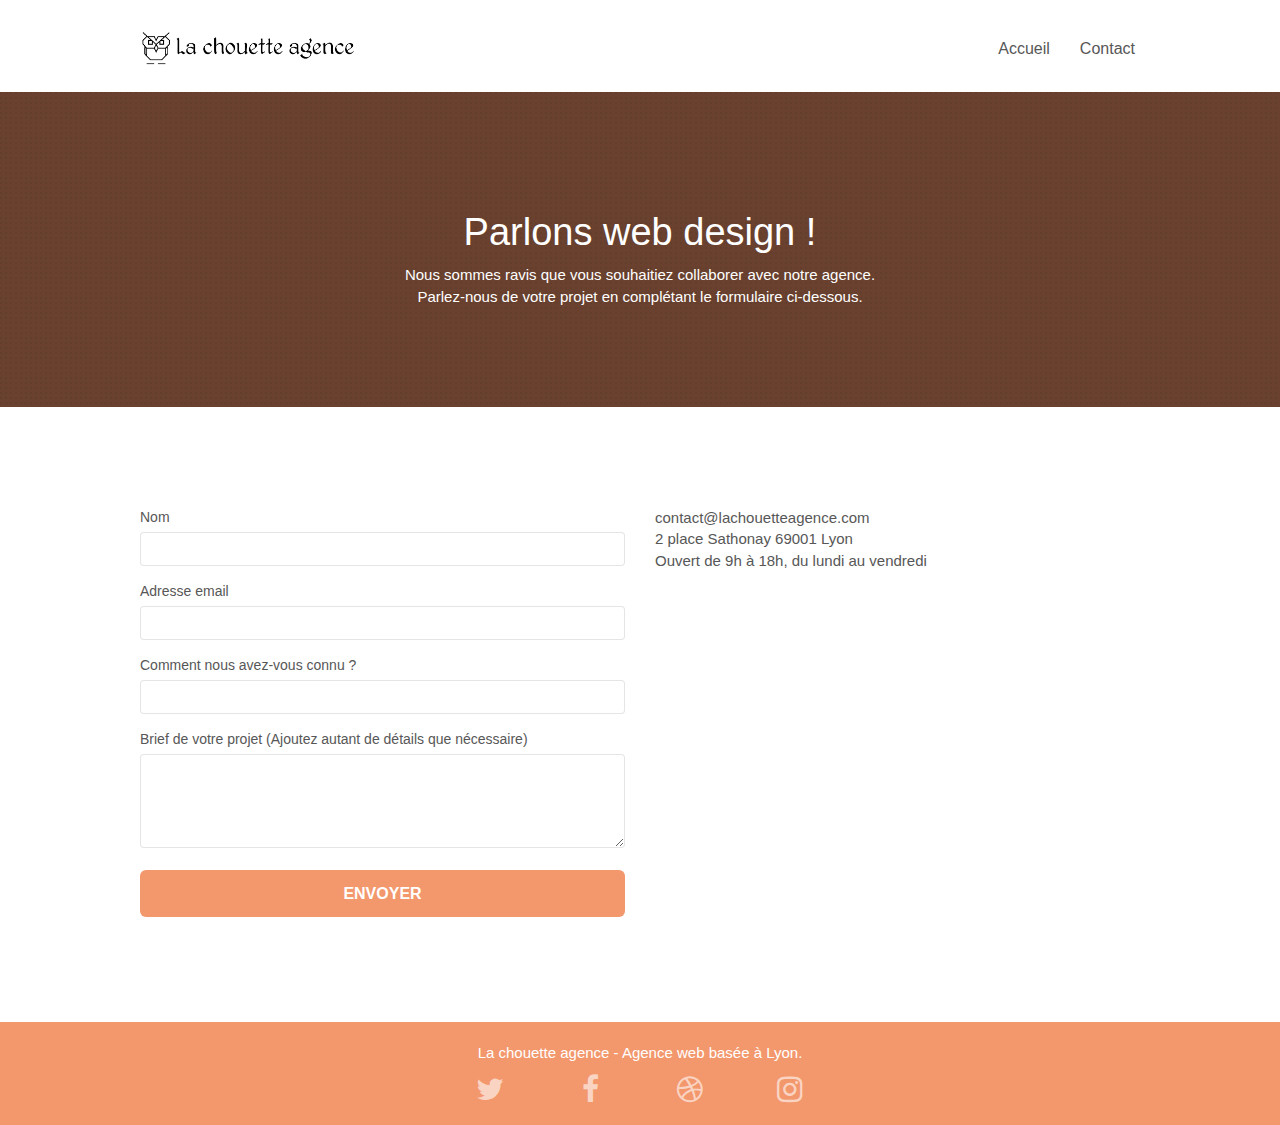
==== Contact.html @ 0afc6203 "modif contact" ====
<!doctype html>
<html lang="Fr">
<head>
    <meta charset="utf-8">
    <meta name="description" content="Contacter la chouette agence">
    <meta name="viewport" content="width=device-width, initial-scale=1.0, viewport-fit=cover">
    <link rel="shortcut icon" type="image/png" href="favicon.jpg">
    
	<link rel="stylesheet" type="text/css" href="./css/bootstrap.min.css">
	
	<link rel="stylesheet" type="text/css" href="style.css">
	<link rel="stylesheet" type="text/css" href="./css/font-awesome.min.css">
	<link rel="stylesheet" type="text/css" href="./css/et-line.min.css">
	
    
	<script src="./js/jquery-2.1.0.min.js"></script>
	<script src="./js/bootstrap.min.js"></script>
	<script src="./js/blocs.min.js"></script>
	<script src="./js/jqBootstrapValidation.min.js"></script>
	<script src="./js/formHandler.min.js"></script>
    <title>Contact</title>

    
<!-- Analytics -->
 
<!-- Analytics END -->
    
</head>
<body>
<!-- Principal conteneur -->
<div class="page-container">
    
<!-- bloc-0 -->
<div class="bloc bgc-white l-bloc " id="bloc-0">
	<div class="container bloc-sm">
		<nav class="navbar row">
			<div class="navbar-header">
				<a class="navbar-brand" href="index.html"><img src="img/la-chouette-agence.png" alt="Lyon web design logo" height="40" /></a>
				<button id="nav-toggle" type="button" class="ui-navbar-toggle navbar-toggle" data-toggle="collapse" data-target=".navbar-1">
					<span class="sr-only">Toggle navigation</span><span class="icon-bar"></span><span class="icon-bar"></span><span class="icon-bar"></span>
				</button>
			</div>
			<div class="collapse navbar-collapse navbar-1 special-dropdown-nav">
				<ul class="site-navigation nav navbar-nav">
					<li>
						<a href="index.html">Accueil</a>
					</li>
					<li>
					</li>
					<li>
						<a href="page2.html">Contact</a>
					</li>
				</ul>
			</div>
		</nav>
	</div>
</div>
<!-- bloc-0 END -->

<!-- bloc-6 -->
<div class="bloc bg-dots-bg bg-repeat bgc-atomic-tangerine d-bloc bloc-bg-texture texture-paper" id="bloc-6">
	<div class="filtreblack"></div>
	<div class="container bloc-lg">
		<div class="row">
			<div class="col-sm-12">
				<h1 class="text-center hero-bloc-text white">
					Parlons web design !
				</h1>
				<p class="text-center mg-lg tight-width-whitespace white">
					Nous sommes ravis que vous souhaitiez collaborer avec notre agence.<br>
					Parlez-nous de votre projet en complétant le formulaire ci-dessous.
				</p>
			</div>
		</div>
	</div>
</div>
<!-- bloc-6 END -->

<!-- bloc-7 -->
<div class="bloc bgc-white l-bloc" id="bloc-7">
	<div class="container bloc-lg">
		<div class="row">
			<div class="col-sm-6">
				<form id="form_1" novalidate success-msg="Your message has been sent." fail-msg="Sorry it seems that our mail server is not responding, Sorry for the inconvenience!">
					<div class="form-group">
						<label for="name">
							Nom
						</label>
						<input id="name" class="form-control" required />
					</div>
					<div class="form-group">
						<label for="email">
							Adresse email
						</label>
						<input id="email" class="form-control" type="email" required />
					</div>
					<div class="form-group">
						<label for="input_504">
							Comment nous avez-vous connu ?
						</label>
						<input class="form-control" type="email" required id="input_504" />
					</div>
					<div class="form-group">
						<label for="message">
							Brief de votre projet (Ajoutez autant de détails que nécessaire)<br>
						</label><textarea id="message" class="form-control" rows="4" cols="50" required></textarea>
					</div> 
					<button class="bloc-button btn btn-lg btn-block cta-hero btn-atomic-tangerine" type="submit">
						Envoyer
					</button>
				</form>
			</div>
			<div class="col-sm-6">
				<p>
					contact@lachouetteagence.com<br>2 place Sathonay 69001 Lyon<br>Ouvert de 9h à 18h, du lundi au vendredi<br>
				</p>
			</div>
		</div>
	</div>
</div>
<!-- bloc-7 END -->

<!-- ScrollToTop Button -->
<a class="bloc-button btn btn-d scrollToTop" onclick="scrollToTarget('1')"><span class="fa fa-chevron-up"></span></a>
<!-- ScrollToTop Button END-->


<!-- Footer - bloc-8 -->
<div class="bloc bgc-atomic-tangerine d-bloc" id="bloc-8">
	<div class="container bloc-sm">
		<div class="row">
			<div class="col-sm-12">
				<p class="text-center white">
					La chouette agence - Agence web basée à Lyon.<br>
				</p>
				<div class="row row-no-gutters social">
					<div class="col-sm-3">
						<div class="text-center">
							<a class="social" href="#"><span class="fa fa-twitter icon-md"></span></a>
						</div>
					</div>
					<div class="col-sm-3">
						<div class="text-center">
							<a class="social" href="#"><span class="fa fa-facebook icon-md"></span></a>
						</div>
					</div>
					<div class="col-sm-3">
						<div class="text-center">
							<a class="social" href="#"><span class="fa fa-dribbble icon-md"></span></a>
						</div>
					</div>
					<div class="col-sm-3">
						<div class="text-center">
							<a class="social" href="#"><span class="fa fa-instagram icon-md"></span></a>
						</div>
					</div>
				</div>
			</div>
		</div>
	</div>
</div>
<!-- Footer - bloc-8 END -->

</div>
<!-- Principal conteneur END -->
    

</body>
</html>
---- style.css ----
body {
    margin: 0;
    padding: 0;
    background: #FFF;
    overflow-x: hidden;
    -webkit-font-smoothing: antialiased;
    -moz-osx-font-smoothing: grayscale;
}
.h2body{
    width: 60%;
    margin-left: 200px;
}
.citation{
    font-family: "helvetica";
    font-weight: 400;
    color: #575757!important;
    font-size: 24px;
    text-transform: none;
    width: auto;
}
.filtreblack{
    width: 100%;
    height: 100%;
    position: absolute;
    background: rgba(0,0,0,57%);
}
.black{
    color: #000000 !important;
}
a,
button {
    transition: all .3s ease-in-out;
    outline: none!important;
}

a:hover {
    text-decoration: none;
    cursor: pointer;
}

#page-loading-blocs-notifaction {
    position: fixed;
    top: 0;
    bottom: 0;
    width: 100%;
    z-index: 100000;
    background: #FFFFFF url("img/pageload-spinner.gif") no-repeat center center;
}

.bloc {
    width: 100%;
    clear: both;
    background: 50% 50% no-repeat;
    -webkit-background-size: cover;
    -moz-background-size: cover;
    -o-background-size: cover;
    background-size: cover;
    position: relative;
}

.bloc .container {
    padding-left: 0;
    padding-right: 0;
}

.bloc-lg {
    padding: 100px 50px;
}

.bloc-md {
    padding: 50px;
}

.bloc-sm {
    padding: 20px 50px;
}

.bg-center,
.bg-l-edge,
.bg-r-edge,
.bg-t-edge,
.bg-b-edge,
.bg-tl-edge,
.bg-bl-edge,
.bg-tr-edge,
.bg-br-edge,
.bg-repeat {
    -webkit-background-size: auto!important;
    -moz-background-size: auto!important;
    -o-background-size: auto!important;
    background-size: auto!important;
}

.bg-repeat {
    background: repeat;
}

.bg-t-edge {
    background: top no-repeat;
}

.bloc-bg-texture::before {
    content: "";
    background-size: 2px 2px;
    position: absolute;
    top: 0;
    bottom: 0;
    left: 0;
    right: 0;
}

.texture-paper::before {
    background-size: 280px 280px;
}

.b-parallax {
    background-attachment: fixed;
}

.d-bloc {
    color: rgba(255, 255, 255, .7);
}

.d-bloc button:hover {
    color: rgba(255, 255, 255, .9);
}

.d-bloc .icon-round,
.d-bloc .icon-square,
.d-bloc .icon-rounded,
.d-bloc .icon-semi-rounded-a,
.d-bloc .icon-semi-rounded-b {
    border-color: rgba(255, 255, 255, .9);
}

.d-bloc .divider-h span {
    border-color: rgba(255, 255, 255, .2);
}

.d-bloc .a-btn,
.d-bloc .navbar a,
.d-bloc .navbar-brand,
.d-bloc a .icon-sm,
.d-bloc a .icon-md,
.d-bloc a .icon-lg,
.d-bloc a .icon-xl,
.d-bloc h1 a,
.d-bloc h2 a,
.d-bloc h3 a,
.d-bloc h4 a,
.d-bloc h5 a,
.d-bloc h6 a,
.d-bloc p a {
    color: rgba(255, 255, 255, .6);
}

.d-bloc .a-btn:hover,
.d-bloc .navbar a:hover,
.d-bloc .navbar-brand:hover,
.d-bloc a:hover .icon-sm,
.d-bloc a:hover .icon-md,
.d-bloc a:hover .icon-lg,
.d-bloc a:hover .icon-xl,
.d-bloc h1 a:hover,
.d-bloc h2 a:hover,
.d-bloc h3 a:hover,
.d-bloc h4 a:hover,
.d-bloc h5 a:hover,
.d-bloc h6 a:hover,
.d-bloc p a:hover {
    color: rgba(255, 255, 255, 1);
}

.d-bloc .navbar-toggle .icon-bar {
    background: rgba(255, 255, 255, 1);
}

.d-bloc .btn-wire,
.d-bloc .btn-wire:hover {
    color: rgba(255, 255, 255, 1);
    border-color: rgba(255, 255, 255, 1);
}

.d-bloc .panel {
    color: rgba(0, 0, 0, .5);
}

.d-bloc .panel button:hover {
    color: rgba(0, 0, 0, .7);
}

.d-bloc .panel icon {
    border-color: rgba(0, 0, 0, .7);
}

.d-bloc .panel .divider-h span {
    border-color: rgba(0, 0, 0, .1);
}

.d-bloc .panel .a-btn {
    color: rgba(0, 0, 0, .6);
}

.d-bloc .panel .a-btn:hover {
    color: rgba(0, 0, 0, 1);
}

.d-bloc .panel .btn-wire,
.d-bloc .panel .btn-wire:hover {
    color: rgba(0, 0, 0, .7);
    border-color: rgba(0, 0, 0, .3);
}

.d-bloc .panel,
.l-bloc {
    color: rgba(0, 0, 0, .5);
}

.d-bloc .panel button:hover,
.l-bloc button:hover {
    color: rgba(0, 0, 0, .7);
}

.l-bloc .icon-round,
.l-bloc .icon-square,
.l-bloc .icon-rounded,
.l-bloc .icon-semi-rounded-a,
.l-bloc .icon-semi-rounded-b {
    border-color: rgba(0, 0, 0, .7);
}

.d-bloc .panel .divider-h span,
.l-bloc .divider-h span {
    border-color: rgba(0, 0, 0, .1);
}

.d-bloc .panel .a-btn,
.l-bloc .a-btn,
.l-bloc .navbar a,
.l-bloc .navbar-brand,
.l-bloc a .icon-sm,
.l-bloc a .icon-md,
.l-bloc a .icon-lg,
.l-bloc a .icon-xl,
.l-bloc h1 a,
.l-bloc h2 a,
.l-bloc h3 a,
.l-bloc h4 a,
.l-bloc h5 a,
.l-bloc h6 a,
.l-bloc p a {
    color: rgba(0, 0, 0, .6);
}

.d-bloc .panel .a-btn:hover,
.l-bloc .a-btn:hover,
.l-bloc .navbar a:hover,
.l-bloc .navbar-brand:hover,
.l-bloc a:hover .icon-sm,
.l-bloc a:hover .icon-md,
.l-bloc a:hover .icon-lg,
.l-bloc a:hover .icon-xl,
.l-bloc h1 a:hover,
.l-bloc h2 a:hover,
.l-bloc h3 a:hover,
.l-bloc h4 a:hover,
.l-bloc h5 a:hover,
.l-bloc h6 a:hover,
.l-bloc p a:hover {
    color: rgba(0, 0, 0, 1);
}

.l-bloc .navbar-toggle .icon-bar {
    color: rgba(0, 0, 0, .6);
}

.d-bloc .panel .btn-wire,
.d-bloc .panel .btn-wire:hover,
.l-bloc .btn-wire,
.l-bloc .btn-wire:hover {
    color: rgba(0, 0, 0, .7);
    border-color: rgba(0, 0, 0, .3);
}

.voffset {
    margin-top: 30px;
}

.voffset-lg {
    margin-top: 80px;
}

.row-no-gutters {
    margin-right: 0;
    margin-left: 0;
}

.row.row-no-gutters > [class^="col-"],
.row.row-no-gutters > [class*=" col-"] {
    padding-right: 0;
    padding-left: 0;
}

#bloc-1-hero h1 {
    font-size: 32px;
}

.navbar {
    margin-bottom: 0;
    z-index: 1;
}

.navbar-brand {
    height: auto;
    padding: 3px 15px;
    font-size: 25px;
    font-weight: normal;
    font-weight: 600;
    line-height: 44px;
}

.navbar-brand img {
    max-height: 200px;
    margin: 0 5px 0 0;
    display: inline;
}

.navbar-brand img[src$=svg] {
    min-width: 100px;
}

.nav-center .navbar-brand img {
    margin: 0;
}

.navbar .nav {
    padding-top: 2px;
    margin-right: -16px;
    float: right;
    z-index: 1;
}

.nav > li {
    float: left;
    margin-top: 4px;
    font-size: 16px;
}

.navbar-nav .open .dropdown-menu > li > a {
    text-align: inherit;
}

.nav > li a:hover,
.nav > li a:focus {
    background: transparent;
}

.navbar-toggle {
    margin: 10px 10px 0 0;
    border: 0px;
}

.navbar-toggle:hover {
    background: transparent!important;
}

.navbar-toggle .icon-bar {
    background-color: rgba(0, 0, 0, .5);
    width: 26px;
}

.nav-invert .navbar .nav {
    float: left;
}

.nav-invert .navbar-header,
.nav-invert .navbar-brand {
    float: right;
    position: relative;
    z-index: 2;
}

@media (min-width: 768px) {
    .site-navigation {
        position: absolute;
        top: 50%;
        right: 20px;
        transform: translate(0, -50%);
        -webkit-transform: translateY(-50%);
    }
    .nav > li .dropdown-menu a,
    .nav > li .dropdown-menu a:hover {
        color: #484848;
    }
    .nav-invert .site-navigation {
        left: 0;
        right: 0;
    }
    .nav-center {
        text-align: center;
    }
    .nav-center .navbar-header {
        width: 100%;
    }
    .nav-center .navbar-header,
    .nav-center .navbar-brand,
    .nav-center .nav > li {
        float: none;
        display: inline-block;
    }
    .nav-center .site-navigation {
        position: relative;
        width: 100%;
        right: 0;
        margin-right: 0px;
        margin-top: 20px;
    }
    .nav-center.mini-nav .navbar-toggle {
        float: none;
        margin: 10px auto 0;
    }
}

.nav > li > .dropdown a {
    background: none!important;
    display: block;
    padding: 14px 15px;
}

nav .caret {
    margin: 0 5px;
}

.dropdown-menu .dropdown-menu {
    top: -8px;
    left: 100%;
}

.dropdown-menu .dropmenu-flow-right {
    top: 100%;
    left: 0;
    margin-left: -1px;
    border-top-left-radius: 0;
    border-top-right-radius: 0;
}

.dropdown-menu .dropdown span {
    border: 4px solid black;
    border-top-color: transparent;
    border-right-color: transparent;
    border-bottom-color: transparent;
    margin: 6px -5px 0 0!important;
    float: right;
}

.mg-md {
    margin-top: 10px;
    margin-bottom: 20px;
}

.mg-lg {
    margin-top: 10px;
    margin-bottom: 40px;
}

.btn {
    margin: 0 5px 5px 0;
}

.btn.pull-right {
    margin: 0 0 5px 5px;
}

.btn-d,
.btn-d:hover,
.btn-d:focus {
    color: #FFF;
    background: rgba(0, 0, 0, .3);
}

button {
    outline: none!important;
}

.btn-rd {
    border-radius: 40px;
}

.btn-clean {
    border: 1px solid rgba(0, 0, 0, .08);
    border-bottom-color: rgba(0, 0, 0, .1);
    text-shadow: 0 1px 0 rgba(0, 0, 1, .1);
    box-shadow: 0 1px 3px rgba(0, 0, 1, .25), inset 0 1px 0 0 rgba(255, 255, 255, .15);
}

.icon-md {
    font-size: 30px!important;
}

.icon-lg {
    font-size: 60px!important;
}

.sm-shadow {
    text-shadow: 0 1px 2px rgba(0, 0, 0, .3);
}

.panel-sq,
.panel-sq .panel-heading,
.panel-sq .panel-footer {
    border-radius: 0;
}

.panel-rd {
    border-radius: 30px;
}

.panel-rd .panel-heading {
    border-radius: 29px 29px 0 0;
}

.panel-rd .panel-footer {
    border-radius: 0 0 29px 29px;
}

.form-control {
    border-color: rgba(0, 0, 0, .1);
    box-shadow: none;
}

.scrollToTop {
    width: 40px;
    height: 40px;
    position: fixed;
    bottom: 20px;
    right: 20px;
    opacity: 0;
    z-index: 500;
    transition: all .3s ease-in-out;
}

.scrollToTop span {
    margin-top: 6px;
}

.showScrollTop {
    font-size: 14px;
    opacity: 1;
}

a[data-lightbox] {
    position: relative;
    display: block;
    text-align: center;
}

a[data-lightbox]:hover::before {
    content: "+";
    font-family: "HelveticaNeue-Light", "Helvetica Neue Light", "Helvetica Neue", Helvetica, Arial;
    font-size: 32px;
    width: 50px;
    height: 50px;
    margin-left: -25px;
    border-radius: 50%;
    background: rgba(0, 0, 0, .6);
    color: #FFF;
    font-weight: 100;
    z-index: 1;
    position: absolute;
    top: 50%;
    transform: translateY(-50%);
    -webkit-transform: translateY(-50%);
}

a[data-lightbox]:hover img {
    opacity: 0.6;
    -webkit-animation-fill-mode: none;
    animation-fill-mode: none;
}

#lightbox-modal {
    display: flex;
    align-items: center;
}

#lightbox-modal .modal-dialog {
    width: 90%;
    max-width: 900px;
    margin: 0 auto 0;
}

#lightbox-modal .modal-dialog img {
    max-height: 90vh;
    margin: 0 auto;
}

.lightbox-caption {
    padding: 20px;
    color: #FFF;
    background: rgba(0, 0, 0, .5);
    position: absolute;
    left: 15px;
    right: 15px;
    bottom: 5px;
}

.close-lightbox {
    color: #FFF;
    font-size: 30px;
    position: absolute;
    top: 20px;
    right: 20px;
    z-index: 20;
    background: rgba(0, 0, 0, .5);
    border: none;
    line-height: 30px;
    padding: 0 9px 5px;
    opacity: 0.3;
}

.close-lightbox:hover,
.next-lightbox:hover,
.prev-lightbox:hover {
    opacity: 1.0;
    color: #FFF;
}

.next-lightbox,
.prev-lightbox {
    font-size: 20px;
    color: rgba(255, 255, 255, .9);
    background: rgba(0, 0, 0, .5);
    transition: all .2s ease-in-out;
    position: absolute;
    top: 45%;
    z-index: 1;
    opacity: 0.4;
}

.next-lightbox {
    padding: 6px 8px 1px 13px;
    right: 25px;
}

.prev-lightbox {
    padding: 6px 13px 1px 10px;
    left: 25px;
}

.snapshot-lb .modal-body {
    padding-bottom: 45px;
}

.snapshot-lb .lightbox-caption {
    padding: 0;
    color: rgba(0, 0, 0, .5);
    background: none;
}

h1,
h2,
h3,
h4,
h5,
h6,
p,
label,
.btn,
a {
    font-family: "helvetica";
    font-weight: 400;
    color: #575757!important;
}

.container {
    max-width: 1000px;
}

.hero-bloc-text {
    font-size: 38px;
}

.hero-bloc-text-sub {
    font-size: 36px;
}

.statement-bloc-text {
    line-height: 26px;
    font-style: italic;
    font-size: 20px;
    text-align: center;
    font-weight: lighter;
    max-width: 520px;
    margin: auto auto auto auto;
}

p {
    font-size: 15px;
}

.tight-width-whitespace {
    max-width: 600px;
    margin: auto auto auto auto;
}

.h1 {
    font-size: 20px;
    font-family: "Open Sans";
}

.cta-hero {
    margin-top: 22px;
    color: #FFFFFF!important;
    text-transform: uppercase;
    padding: 12px 28px 12px 28px;
    font-size: 16px;
    font-weight: 700;
}

.social {
    max-width: 400px;
    margin: auto auto auto auto;
}

h2 {
    font-size: 22px;
    line-height: 1.4em;
}

h3 {
    font-size: 15px;
    text-transform: uppercase;
    font-weight: 700;
    color: #333333!important;
}

.med-width-whitespace {
    max-width: 800px;
    margin: auto auto auto auto;
    box-shadow: 0px 0px 0px #000000;
}

h1 {
    color: #333333!important;
}

h4 {
    color: #333333!important;
}

.icons {
    margin-bottom: 14px;
    margin-top: 24px;
}

.white {
    color: #FFFFFF!important;
}

.portfolio-thumb {
    margin-bottom: 24px;
}

.portfolio-row {
    margin-bottom: 44px;
    margin-top: 50px;
}

.avatar {
    box-shadow: 0px 4px 9px rgba(0, 0, 0, 0.3);
}

.black-background {
    background-color: rgba(165, 147, 99, 0.7);
    padding: 40px 40px 40px 40px;
}

.bold-link {
    font-weight: 900;
    text-decoration: underline!important;
}

.bgc-white {
    background-color: #FFFFFF;
}

.bgc-dark-slate-blue {
    background-color: #364577;
}

.bgc-atomic-tangerine {
    background-color: #F3976C;
}

.tc-white {
    color: #ffbc9c!important;
}

.btn-atomic-tangerine {
    background: #F3976C;
    color: #FFFFFF!important;
}

.btn-atomic-tangerine:hover {
    background: #c27956!important;
    color: #FFFFFF!important;
}

.ltc-white {
    color: #FFFFFF!important;
}

.ltc-white:hover {
    color: #cccccc!important;
}

.ltc-atomic-tangerine {
    color: #F3976C!important;
}

.ltc-atomic-tangerine:hover {
    color: #c27956!important;
}

.icon-dark-slate-blue {
    color: #364577!important;
    border-color: #364577!important;
}

.bg-dots-bg {
    background-image: url("img/dots-bg.png");
}

.bg-lines-h2-bg {
    background-image: url("img/lines-h2-bg.png");
}

.bg-banniere {
    background-image: url("img/la-chouette-agence-banniere.jpg");
}

.bg-presentation {
    background-image: url("img/image-de-presentation.jpg");
}

@media (max-width: 1024px) {
    .bloc {
        padding-left: 20px;
        padding-right: 20px;
    }
    .bloc.full-width-bloc,
    .bloc-tile-2.full-width-bloc .container,
    .bloc-tile-3.full-width-bloc .container,
    .bloc-tile-4.full-width-bloc .container {
        padding-left: 0;
        padding-right: 0;
    }
}

@media (max-width: 992px) and (min-width: 768px) {
    .navbar .nav {
        max-width: 80%
    }
    .nav-center.navbar .nav {
        max-width: 100%
    }
}

@media only screen and (min-device-width: 768px) and (max-device-width: 1024px) and (orientation: landscape) {
    .b-parallax {
        background-attachment: scroll;
    }
}

@media only screen and (min-device-width: 1024px) and (max-device-width: 1366px) and (-webkit-min-device-pixel-ratio: 1.5) {
    .b-parallax {
        background-attachment: scroll;
    }
}

@media (max-width: 991px) {
    .container {
        width: 100%;
    }
    .b-parallax {
        background-attachment: scroll;
    }
    .page-container,
    #hero-bloc {
        overflow-x: hidden;
        position: relative;
    }
    .bloc {
        padding-left: constant(safe-area-inset-left);
        padding-right: constant(safe-area-inset-right);
    }
    .bloc-group,
    .bloc-group .bloc {
        display: block;
        width: 100%;
    }
    .bloc-fill-screen .fill-bloc-top-edge,
    .bloc-fill-screen .fill-bloc-bottom-edge {
        padding: 0 20px;
        padding-left: constant(safe-area-inset-left);
        padding-right: constant(safe-area-inset-right);
    }
}

@media (max-width: 767px) {
    .page-container {
        overflow-x: hidden;
        position: relative;
    }
    h1,
    h2,
    h3,
    h4,
    h5,
    h6,
    p,
    #disqus_thread {
        padding-left: 10px!important;
        padding-right: 10px!important;
    }
    .b-parallax {
        background-attachment: scroll;
    }
    .navbar .nav {
        padding-top: 0;
        border-top: 1px solid rgba(0, 0, 0, .2);
        float: none!important;
    }
    .navbar.row {
        margin-left: 0;
        margin-right: 0;
    }
    .site-navigation {
        position: inherit;
        transform: none;
        -webkit-transform: none;
        -ms-transform: none;
    }
    .nav > li {
        margin-top: 0;
        border-bottom: 1px solid rgba(0, 0, 0, .1);
        background: rgba(0, 0, 0, .05);
        text-align: left;
        padding-left: 15px;
        width: 100%;
    }
    .nav > li:hover {
        background: rgba(0, 0, 0, .08);
    }
    .dropdown .dropdown a .caret {
        float: none;
        margin: 5px 0 0 10px!important;
        border: 4px solid black;
        border-bottom-color: transparent;
        border-right-color: transparent;
        border-left-color: transparent;
    }
    #hero-bloc .navbar .nav {
        background: rgba(0, 0, 0, .8);
    }
    #hero-bloc .navbar .nav a {
        color: rgba(255, 255, 255, .6);
    }
    .hero {
        padding: 50px 0;
    }
    .hero-nav {
        left: -1px;
        right: -1px;
    }
    .navbar-collapse {
        padding: 0;
        overflow-x: hidden;
        -webkit-box-shadow: none;
        box-shadow: none;
    }
    .navbar-brand img {
        max-height: 40px;
        width: auto;
    }
    .nav-invert .navbar-header {
        float: none;
        width: 100%;
    }
    .nav-invert .navbar-toggle {
        float: left;
        margin-left: 10px;
    }
    .bloc {
        padding-left: 0;
        padding-right: 0;
    }
    .bloc-xxl,
    .bloc-xl,
    .bloc-lg {
        padding: 40px 0;
    }
    .bloc-sm,
    .bloc-md {
        padding-left: 0;
        padding-right: 0;
    }
    .bloc-tile-2 .container,
    .bloc-tile-3 .container,
    .bloc-tile-4 .container,
    .bloc-fill-screen .fill-bloc-top-edge,
    .bloc-fill-screen .fill-bloc-bottom-edge {
        padding-left: 0;
        padding-right: 0;
    }
    .a-block {
        padding: 0 10px;
    }
    .btn-dwn {
        display: none;
    }
    .voffset {
        margin-top: 5px;
    }
    .voffset-md {
        margin-top: 20px;
    }
    .voffset-lg {
        margin-top: 30px;
    }
    form {
        padding: 5px;
    }
    .close-lightbox {
        display: inline-block;
    }
    .blocsapp-device-iphone5 {
        background-size: 216px 425px;
        padding-top: 60px;
        width: 216px;
        height: 425px;
    }
    .blocsapp-device-iphone5 img {
        width: 180px;
        height: 320px;
    }
}

@media (max-width: 400px) {
    .bloc {
        padding-left: 0;
        padding-right: 0;
    }
}

@media (max-width: 767px) {
    .bloc-mob-center-text {
        text-align: center;
    }
}
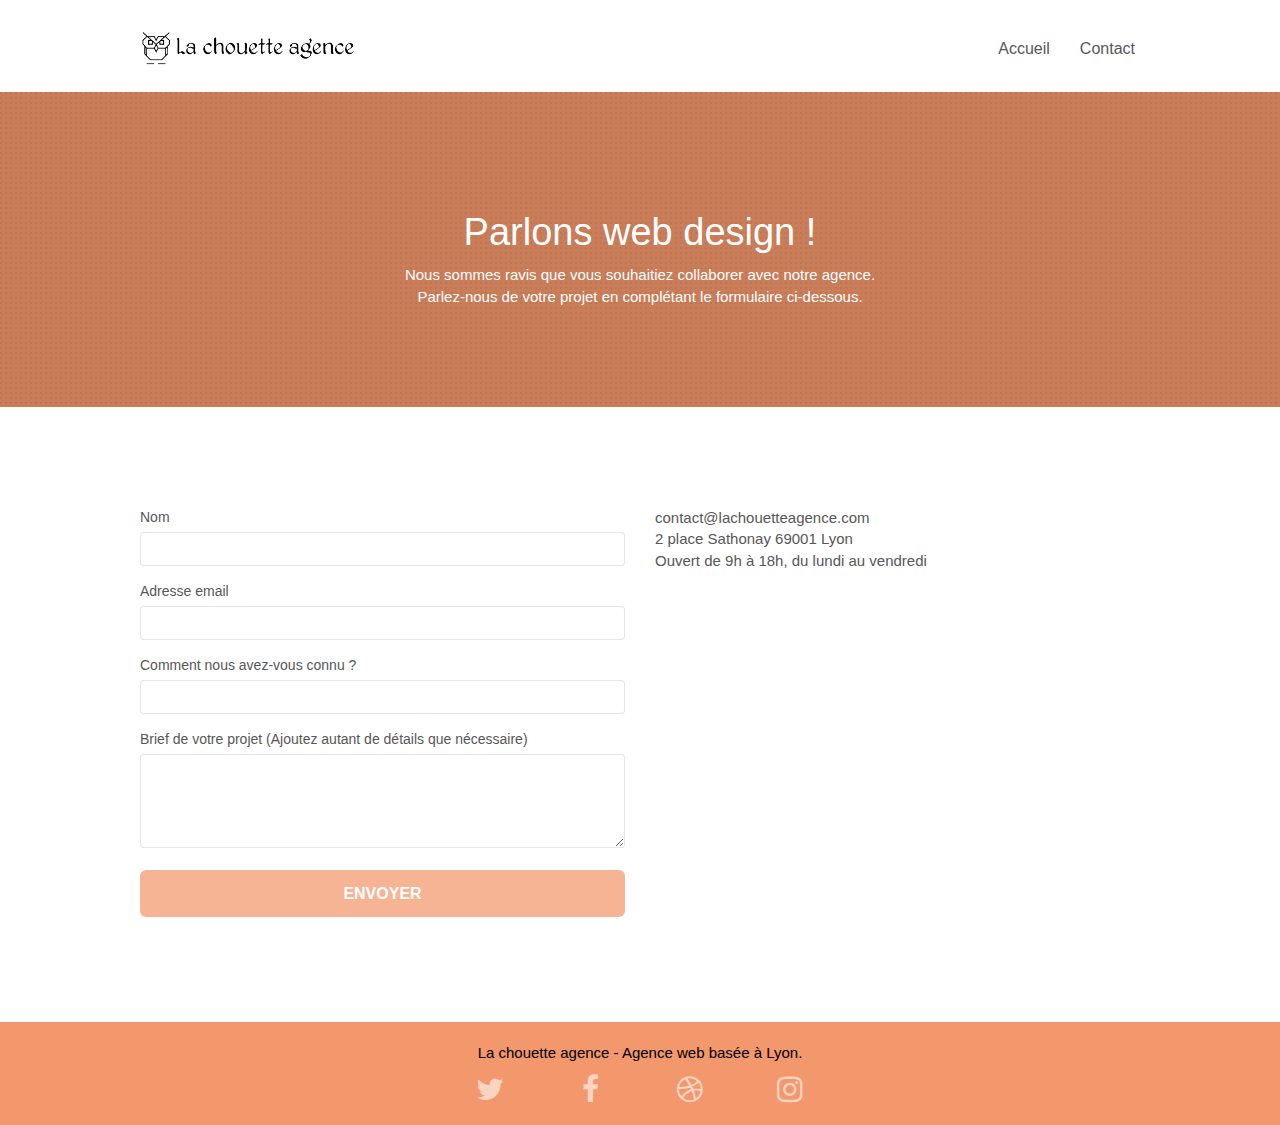
==== commit c616528f: "modif filtre black" ====
--- a/Contact.html
+++ b/Contact.html
@@ -130,7 +130,7 @@
 	<div class="container bloc-sm">
 		<div class="row">
 			<div class="col-sm-12">
-				<p class="text-center white">
+				<p class="text-center black">
 					La chouette agence - Agence web basée à Lyon.<br>
 				</p>
 				<div class="row row-no-gutters social">
--- a/style.css
+++ b/style.css
@@ -22,10 +22,13 @@
     width: 100%;
     height: 100%;
     position: absolute;
-    background: rgba(0,0,0,57%);
+    background: rgba(0,0,0,17%);
 }
 .black{
     color: #000000 !important;
+}
+.btn-atomic-tangerine{
+    background: #f3976cb8 !important;
 }
 a,
 button {
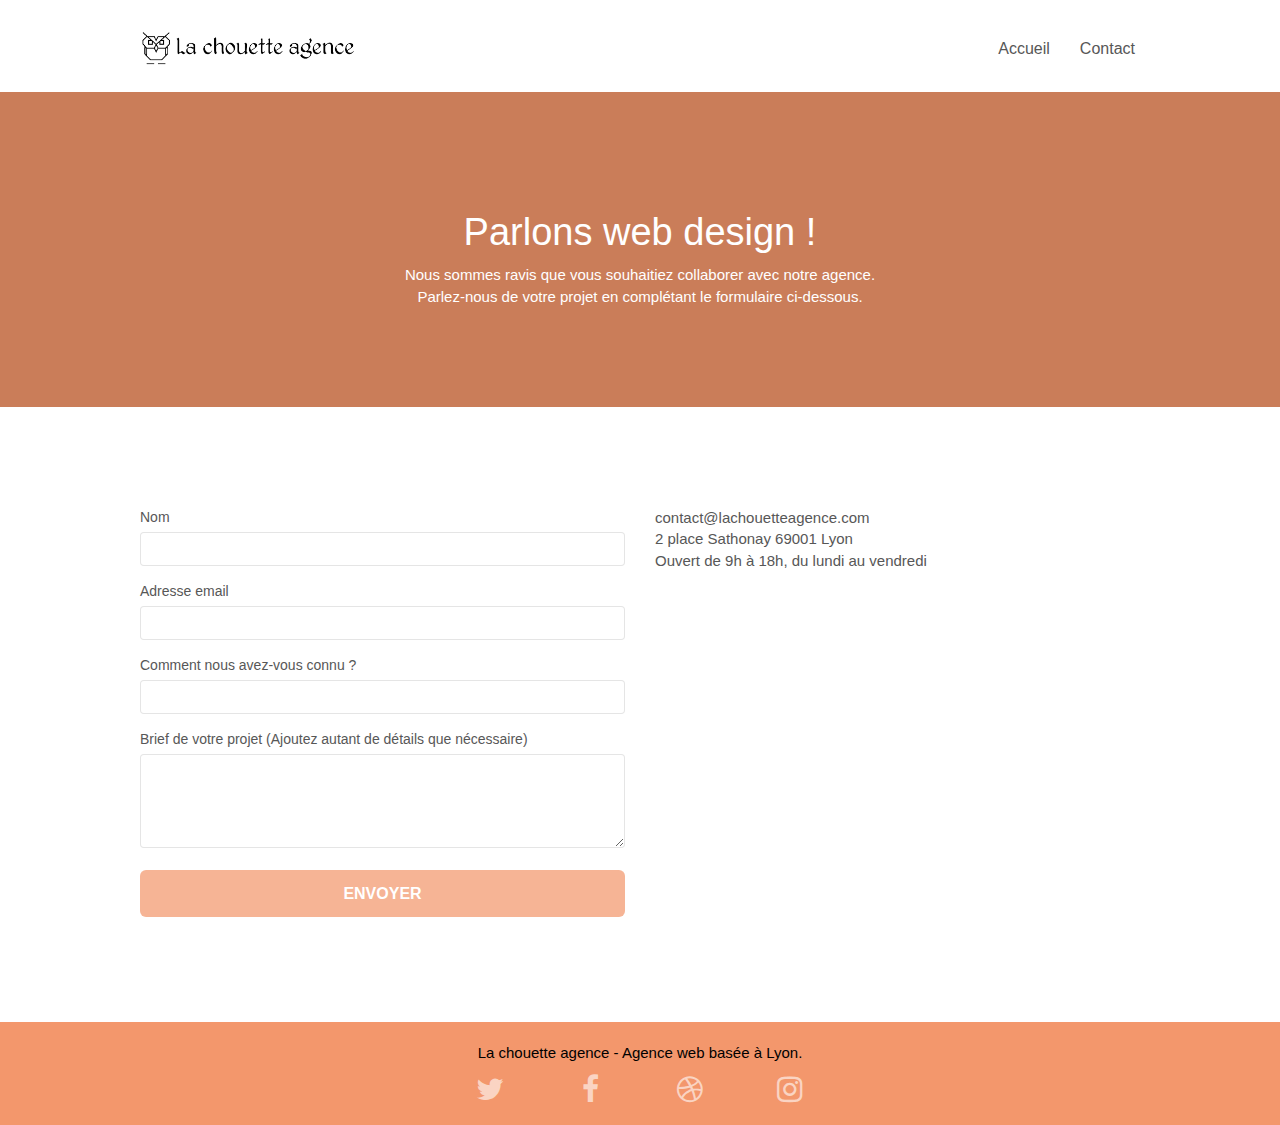
==== commit 1561decd: "suppression filtre contact" ====
--- a/Contact.html
+++ b/Contact.html
@@ -58,7 +58,7 @@
 <!-- bloc-0 END -->
 
 <!-- bloc-6 -->
-<div class="bloc bg-dots-bg bg-repeat bgc-atomic-tangerine d-bloc bloc-bg-texture texture-paper" id="bloc-6">
+<div class="bloc bg-repeat bgc-atomic-tangerine d-bloc bloc-bg-texture texture-paper" id="bloc-6">
 	<div class="filtreblack"></div>
 	<div class="container bloc-lg">
 		<div class="row">
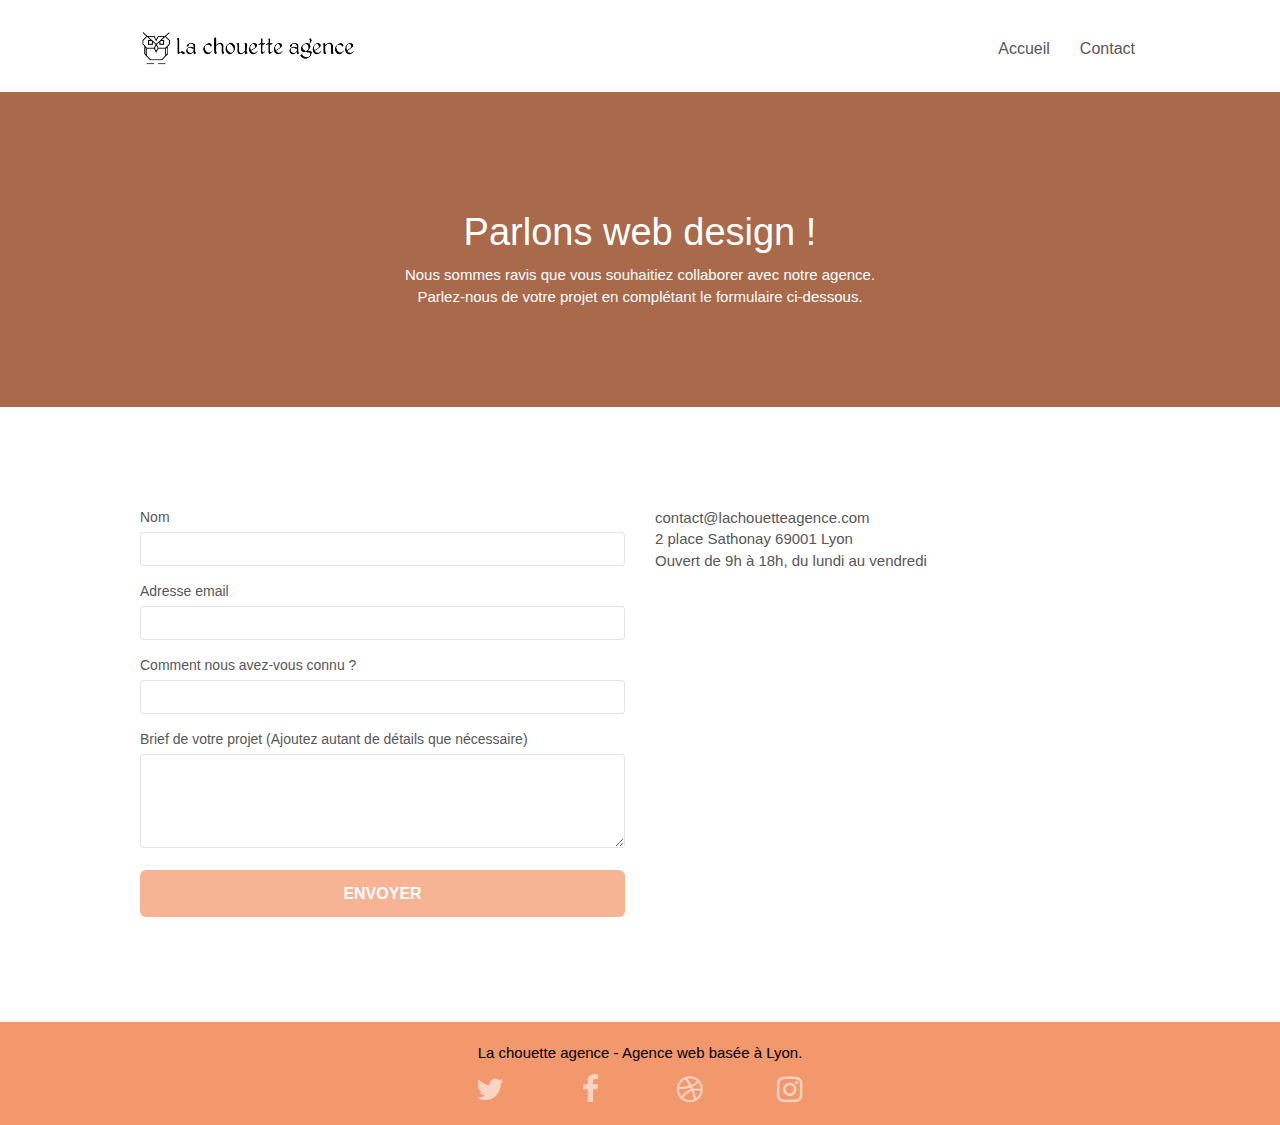
==== commit f6aaa3b8: "modif filtreblack" ====
--- a/Contact.html
+++ b/Contact.html
@@ -136,22 +136,22 @@
 				<div class="row row-no-gutters social">
 					<div class="col-sm-3">
 						<div class="text-center">
-							<a class="social" href="#"><span class="fa fa-twitter icon-md"></span></a>
+							<a class="social" href="#" aria-label="twitter"><span class="fa fa-twitter icon-md"></span></a>
 						</div>
 					</div>
 					<div class="col-sm-3">
 						<div class="text-center">
-							<a class="social" href="#"><span class="fa fa-facebook icon-md"></span></a>
+							<a class="social" href="#" aria-label="facebook"><span class="fa fa-facebook icon-md"></span></a>
 						</div>
 					</div>
 					<div class="col-sm-3">
 						<div class="text-center">
-							<a class="social" href="#"><span class="fa fa-dribbble icon-md"></span></a>
+							<a class="social" href="#" aria-label="dribbble" ><span class="fa fa-dribbble icon-md"></span></a>
 						</div>
 					</div>
 					<div class="col-sm-3">
 						<div class="text-center">
-							<a class="social" href="#"><span class="fa fa-instagram icon-md"></span></a>
+							<a class="social" href="#" aria-label="instagram"><span class="fa fa-instagram icon-md"></span></a>
 						</div>
 					</div>
 				</div>
--- a/style.css
+++ b/style.css
@@ -22,7 +22,7 @@
     width: 100%;
     height: 100%;
     position: absolute;
-    background: rgba(0,0,0,17%);
+    background: rgba(0,0,0,30%);
 }
 .black{
     color: #000000 !important;
